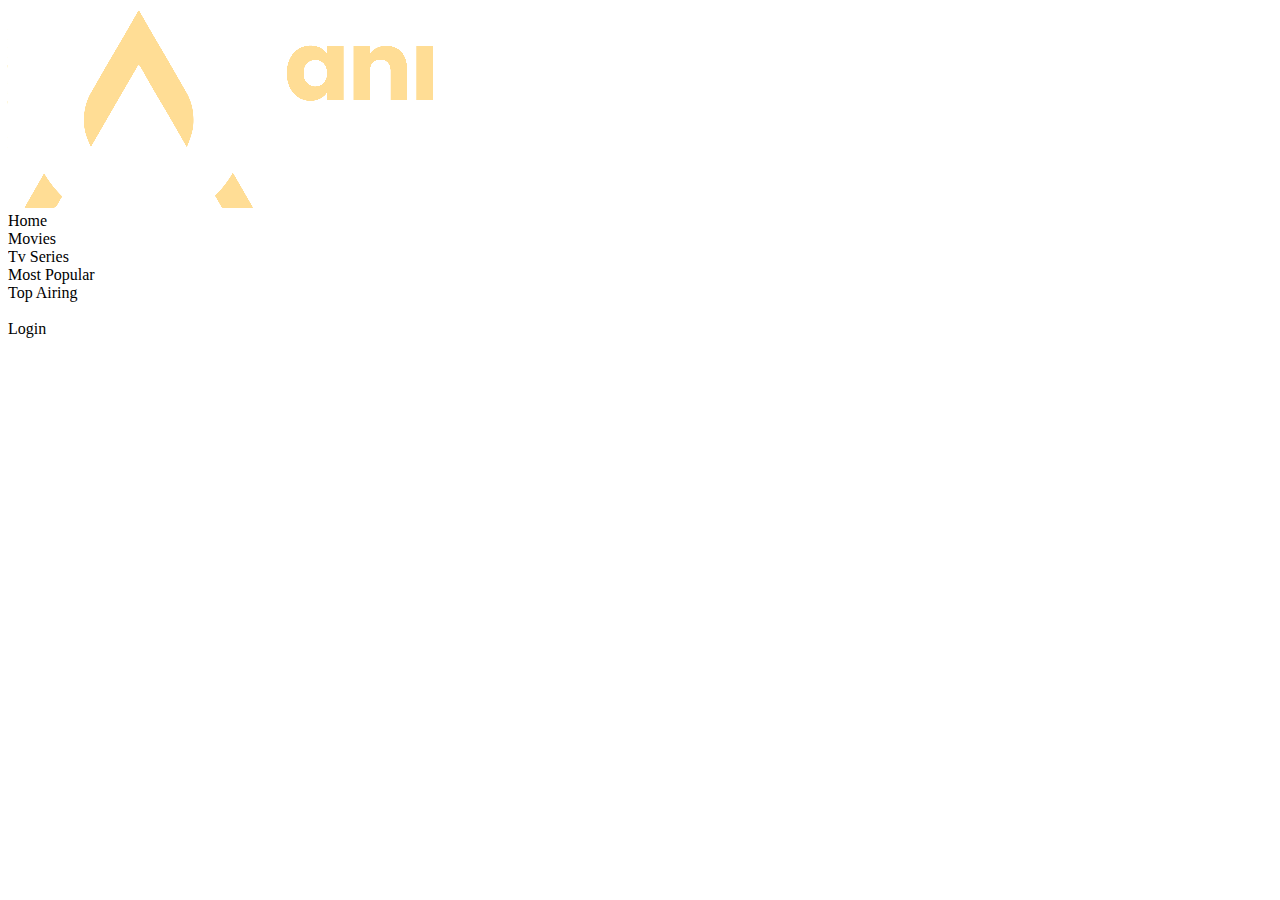
==== main.html @ 8ad405c8 "header completed starting header style" ====
<!DOCTYPE html>
<html>
    <head>
        <meta charset="utf-8">
        <meta http-equiv="X-UA-Compatible" content="IE=edge">
        <title>Project Landing</title>
        <meta name="description" content="">
        <meta name="viewport" content="width=device-width, initial-scale=1">
        <link rel="stylesheet" href="">
    </head>
    <body>
        <div class="header">
            <div class="container">
             <div class="logo">
             <img src="./imgs/logo2.png" alt="AniWatch">
             </div>
            <div class="select">
            <li>Home</li>
            <li>Movies</li>
            <li>Tv Series</li>
            <li>Most Popular</li>
            <li>Top Airing</li>
            </div>
            <div clas="search"><img src=""></div>
            <div class="login">Login</div>
        </div>
       </div>    
    </body>
</html>
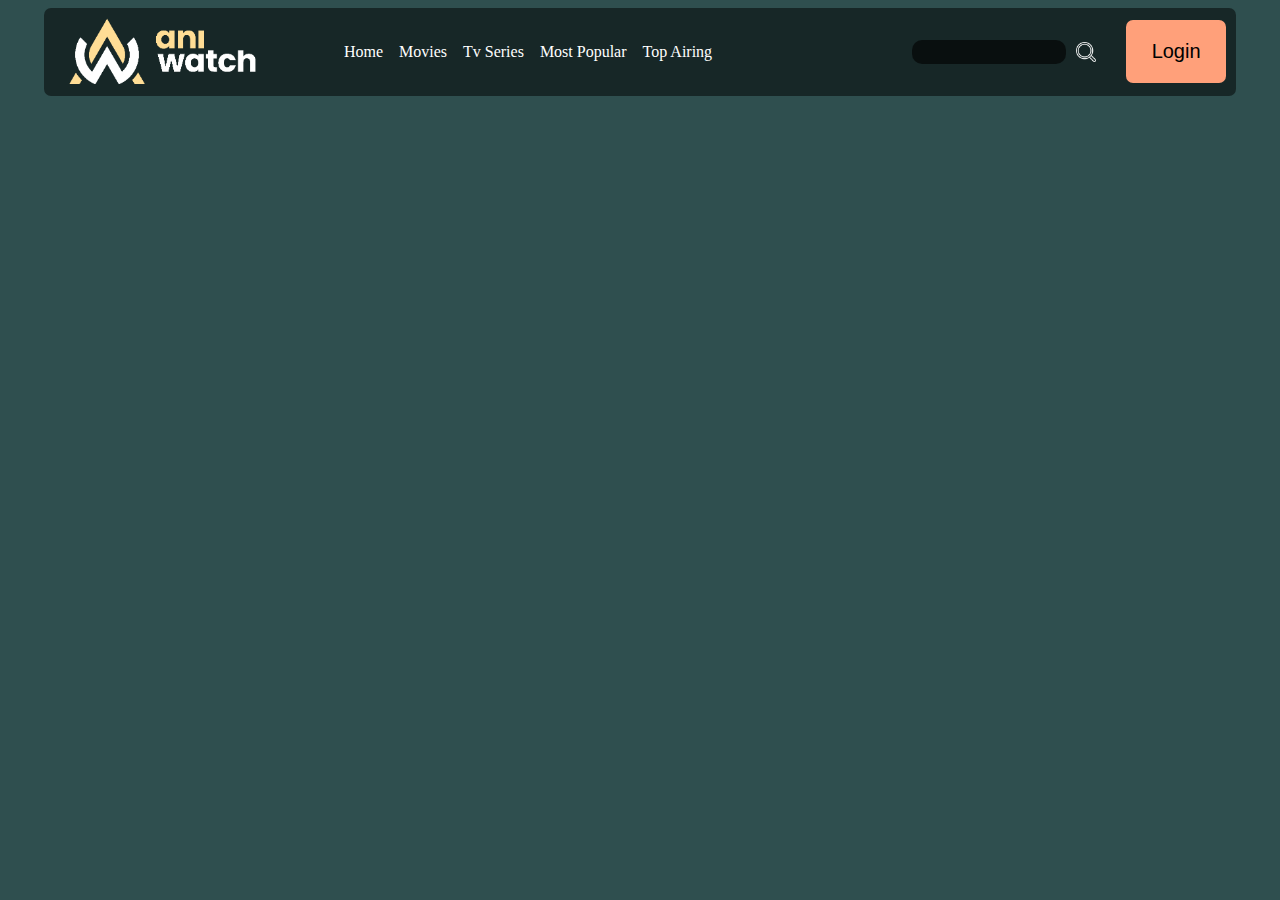
==== commit 15dabef7: "designed header w/login logo  pages and search" ====
--- a/main.html
+++ b/main.html
@@ -6,14 +6,12 @@
         <title>Project Landing</title>
         <meta name="description" content="">
         <meta name="viewport" content="width=device-width, initial-scale=1">
-        <link rel="stylesheet" href="">
+        <link rel="stylesheet" href="styles.css">
     </head>
     <body>
         <div class="header">
             <div class="container">
-             <div class="logo">
-             <img src="./imgs/logo2.png" alt="AniWatch">
-             </div>
+             <img src="./imgs/logo2.png" alt="AniWatch" id="logoa">
             <div class="select">
             <li>Home</li>
             <li>Movies</li>
@@ -21,8 +19,13 @@
             <li>Most Popular</li>
             <li>Top Airing</li>
             </div>
-            <div clas="search"><img src=""></div>
-            <div class="login">Login</div>
+            <div class="log-serc">
+              <div class="text">
+                <textarea class="txtsrch"></textarea>
+            <div clas="search"><img src="./imgs/search.png" id="search" alt="Search"></div>
+              </div>
+            <div><button class="login">Login</button></div>
+        </div>
         </div>
        </div>    
     </body>
--- a/styles.css
+++ b/styles.css
@@ -0,0 +1,93 @@
+body{
+    background-color: darkslategrey;
+    display: flex;
+}
+.header{
+    display: flex;
+    flex-direction: row;
+    padding:0 10px;
+    background-color: rgba(0, 0, 0, 0.5);
+    border-radius: 7px;
+    margin: 0 auto;
+
+}  
+.container{
+    display: flex;
+    align-items: center;
+    justify-content: space-between;
+}
+li{
+    display: flex;
+    list-style: none;
+    font-size: 16px;
+    color: white;
+}
+#logoa{
+    display: flex;
+    align-items: center;
+    max-width: 200px;
+    padding: 10px;
+    padding-bottom: 12px;
+ 
+}
+.select{
+    display: flex;
+    align-items: center;
+    gap: 16px;
+    justify-content: space-between;
+    margin-left: 70px;
+}
+ .log-serc{
+    display: flex;
+    margin-left: 200px;
+    gap:30px;
+    align-items: center;
+ }
+
+ #search{
+    max-width: 20px;
+    max-height: 50px;
+    display: flex;
+    filter: invert(100%);
+ }
+ button{
+    border: 0;
+
+ }
+ .login{
+    display: flex;
+    align-items: center;
+    padding: 20px;
+    background-color: lightsalmon;
+    border: 0;
+    border-radius: 7px;
+    min-width: 100px;
+    font-size: 20px;
+    justify-content: center;
+ }
+ .login:hover{
+    background-color: rgb(194, 110, 77);
+ }
+ .login:active{
+    transform:translateY(4px);
+    border: 1px solid;
+    border-color: lightcoral;
+ }
+.text{
+    display: flex;
+    align-items: center;
+
+}
+.txtsrch{
+    margin-right: 10px;
+    min-width: 150px;
+    max-width: 150px;
+    max-height: 20px;
+    border:0;
+    border-radius: 10px;
+    background-color: rgba(0, 0, 0, 0.6);
+    color: white;
+    resize: none;
+    
+
+}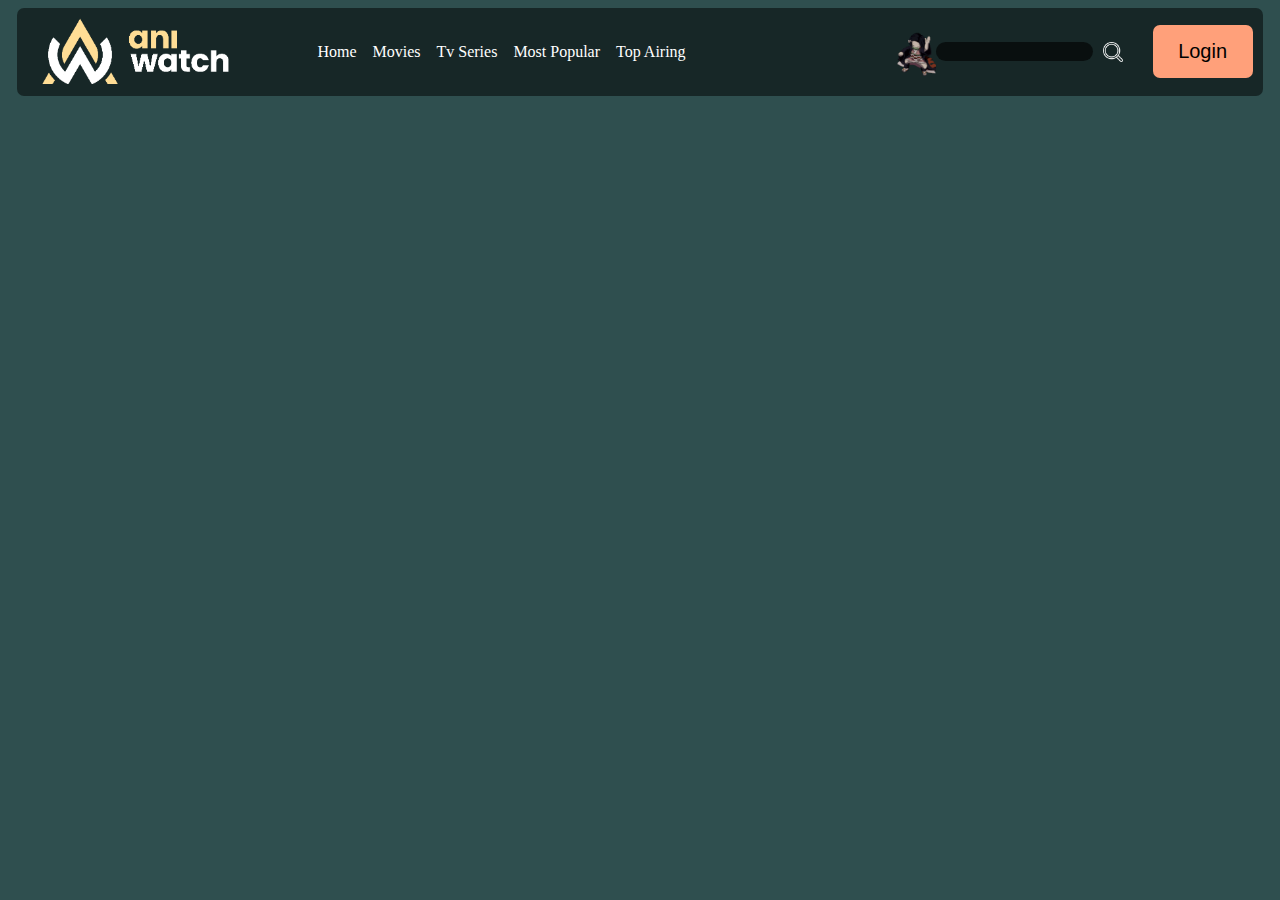
==== commit ea8a74d0: "Adjusted textarea. Addition of hover and fun gif." ====
--- a/main.html
+++ b/main.html
@@ -13,20 +13,24 @@
             <div class="container">
              <img src="./imgs/logo2.png" alt="AniWatch" id="logoa">
             <div class="select">
-            <li>Home</li>
-            <li>Movies</li>
-            <li>Tv Series</li>
-            <li>Most Popular</li>
-            <li>Top Airing</li>
+            <li><a href="#">Home</a></li>
+            <li><a href="#">Movies</a></li>
+            <li><a href="#">Tv Series</a></li>
+            <li><a href="#">Most Popular</a></li>
+            <li><a href="#">Top Airing</a></li>
             </div>
             <div class="log-serc">
               <div class="text">
-                <textarea class="txtsrch"></textarea>
+                <img src="./imgs/anime-waifu.gif" id="waifu">
+                <textarea style="overflow: hidden;" rows="1" class="txtsrch"> </textarea>
             <div clas="search"><img src="./imgs/search.png" id="search" alt="Search"></div>
               </div>
             <div><button class="login">Login</button></div>
         </div>
         </div>
-       </div>    
+       </div>   
+       <div>
+
+       </div> 
     </body>
 </html>--- a/styles.css
+++ b/styles.css
@@ -1,6 +1,7 @@
 body{
     background-color: darkslategrey;
     display: flex;
+
 }
 .header{
     display: flex;
@@ -36,6 +37,7 @@
     gap: 16px;
     justify-content: space-between;
     margin-left: 70px;
+    
 }
  .log-serc{
     display: flex;
@@ -57,7 +59,7 @@
  .login{
     display: flex;
     align-items: center;
-    padding: 20px;
+    padding: 15px;
     background-color: lightsalmon;
     border: 0;
     border-radius: 7px;
@@ -88,6 +90,20 @@
     background-color: rgba(0, 0, 0, 0.6);
     color: white;
     resize: none;
-    
+    padding-left: 5px;
+}
+a:visited,
+a:active,
+a:link
+{
+    text-decoration: none;
+    color: white;
+}
+a:hover{
+    text-decoration: none;
+    color:rgb(140, 137, 137)
 
+}
+#waifu{
+    max-width: 50px;
 }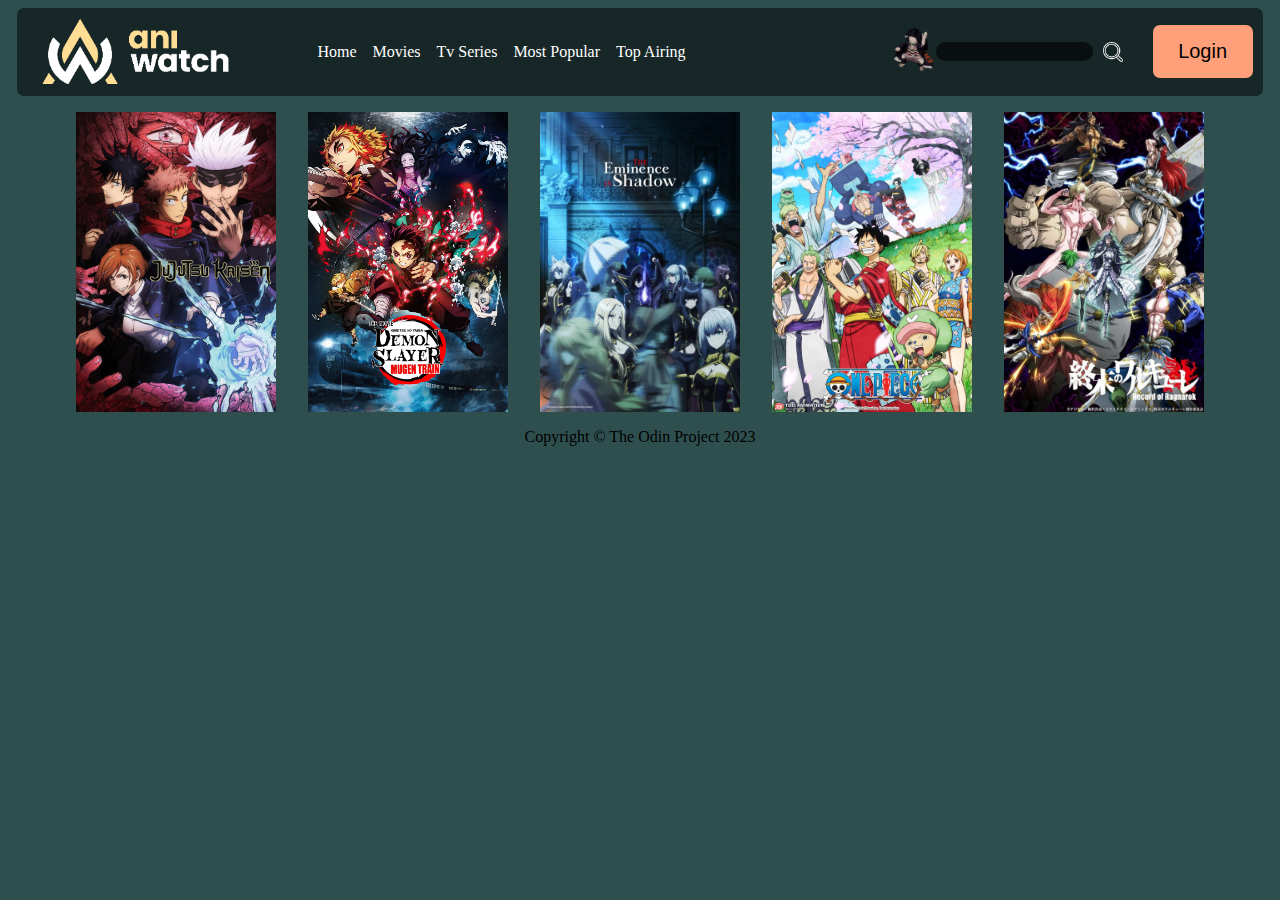
==== commit 58a76aa9: "Anime choices and hover feature. Footer nxt" ====
--- a/main.html
+++ b/main.html
@@ -29,8 +29,14 @@
         </div>
         </div>
        </div>   
-       <div>
+       <div class="bod">
+        <li><img class="anime"src="imgs/jjk.jpg"></li>
+        <li><img class="anime" src="imgs/dm.jpg"></li>
+        <li><img class="anime" src="imgs/em.jpg"></li>
+        <li><img class="anime" src="imgs/op.jpe"></li>
+        <li><img class="anime" src="imgs/rag.jpg"></li>
 
        </div> 
+       <div class="footer">Copyright © The Odin Project 2023</div>
     </body>
 </html>--- a/styles.css
+++ b/styles.css
@@ -1,6 +1,8 @@
 body{
     background-color: darkslategrey;
     display: flex;
+    flex-direction: column;
+    flex-wrap: wrap;
 
 }
 .header{
@@ -106,4 +108,27 @@
 }
 #waifu{
     max-width: 50px;
-}+}
+.bod{
+    display: flex;
+    justify-content: center;
+
+ }
+.anime{
+    display: flex;
+    max-width: 200px;
+    max-height: 400px;
+    margin: 16px;
+    border: 1px solid black
+    margin: 16px 0;
+ }
+ .anime:hover{
+    border: 5px solid rgba(0, 0, 0, 0.2);
+    border-radius: 7px;
+ }
+.footer{
+    display: flex;
+    justify-content: center;
+     align-items: flex-end;
+    
+ }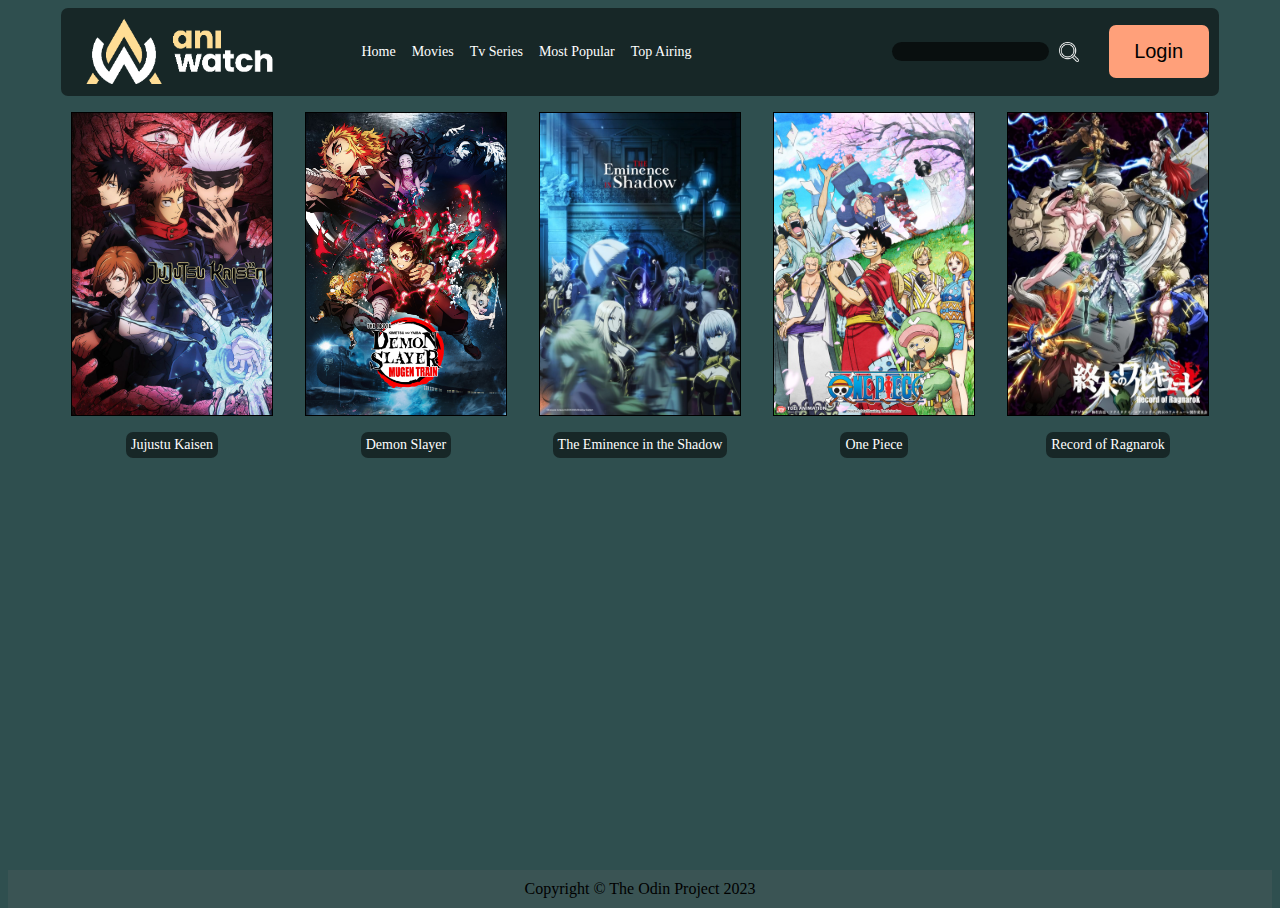
==== commit 3ba89bd2: "show titles/ centering/ and halfway done footer" ====
--- a/main.html
+++ b/main.html
@@ -21,7 +21,7 @@
             </div>
             <div class="log-serc">
               <div class="text">
-                <img src="./imgs/anime-waifu.gif" id="waifu">
+                <img src="" id="waifu">
                 <textarea style="overflow: hidden;" rows="1" class="txtsrch"> </textarea>
             <div clas="search"><img src="./imgs/search.png" id="search" alt="Search"></div>
               </div>
@@ -30,13 +30,16 @@
         </div>
        </div>   
        <div class="bod">
-        <li><img class="anime"src="imgs/jjk.jpg"></li>
-        <li><img class="anime" src="imgs/dm.jpg"></li>
-        <li><img class="anime" src="imgs/em.jpg"></li>
-        <li><img class="anime" src="imgs/op.jpe"></li>
-        <li><img class="anime" src="imgs/rag.jpg"></li>
+        <li><img class="anime"src="imgs/jjk.jpg"><span class="tt">Jujustu Kaisen</span></li>
+        <li><img class="anime" src="imgs/dm.jpg"><span class="tt">Demon Slayer</span></li>
+        <li><img class="anime" src="imgs/em.jpg"><span class="tt">The Eminence in the Shadow</span></li>
+        <li><img class="anime" src="imgs/op.jpe"><span class="tt">One Piece</span></li>
+        <li><img class="anime" src="imgs/rag.jpg"><span class="tt">Record of Ragnarok</span></li>
+       </div> 
+       <div class="foot">
+       <footer>Copyright © The Odin Project 2023</footer>
+    </div>
 
-       </div> 
-       <div class="footer">Copyright © The Odin Project 2023</div>
     </body>
+
 </html>--- a/styles.css
+++ b/styles.css
@@ -1,8 +1,12 @@
+html{
+    height: 100%;
+}
 body{
     background-color: darkslategrey;
     display: flex;
     flex-direction: column;
     flex-wrap: wrap;
+    height: 100%;
 
 }
 .header{
@@ -24,6 +28,11 @@
     list-style: none;
     font-size: 16px;
     color: white;
+    flex-direction: column;
+    text-align: center;
+    font-size: 14px;
+    
+    
 }
 #logoa{
     display: flex;
@@ -116,19 +125,33 @@
  }
 .anime{
     display: flex;
+    background-size: cover;
     max-width: 200px;
     max-height: 400px;
     margin: 16px;
-    border: 1px solid black
-    margin: 16px 0;
+    border: 1px solid black;
+ }
+ img.anime{
+    min-height: 302px;
  }
  .anime:hover{
     border: 5px solid rgba(0, 0, 0, 0.2);
     border-radius: 7px;
  }
-.footer{
+ .foot{
     display: flex;
     justify-content: center;
-     align-items: flex-end;
-    
- }+    align-items: flex-end;
+    margin-top: auto;
+    padding: 10px;
+    background-color: rgba(105, 105, 105, 0.2);
+
+ }
+.tt{
+    margin: auto;
+    padding: 5px;
+    border-radius: 7px;
+    background-color: rgba(0, 0, 0, 0.5);
+
+    p
+}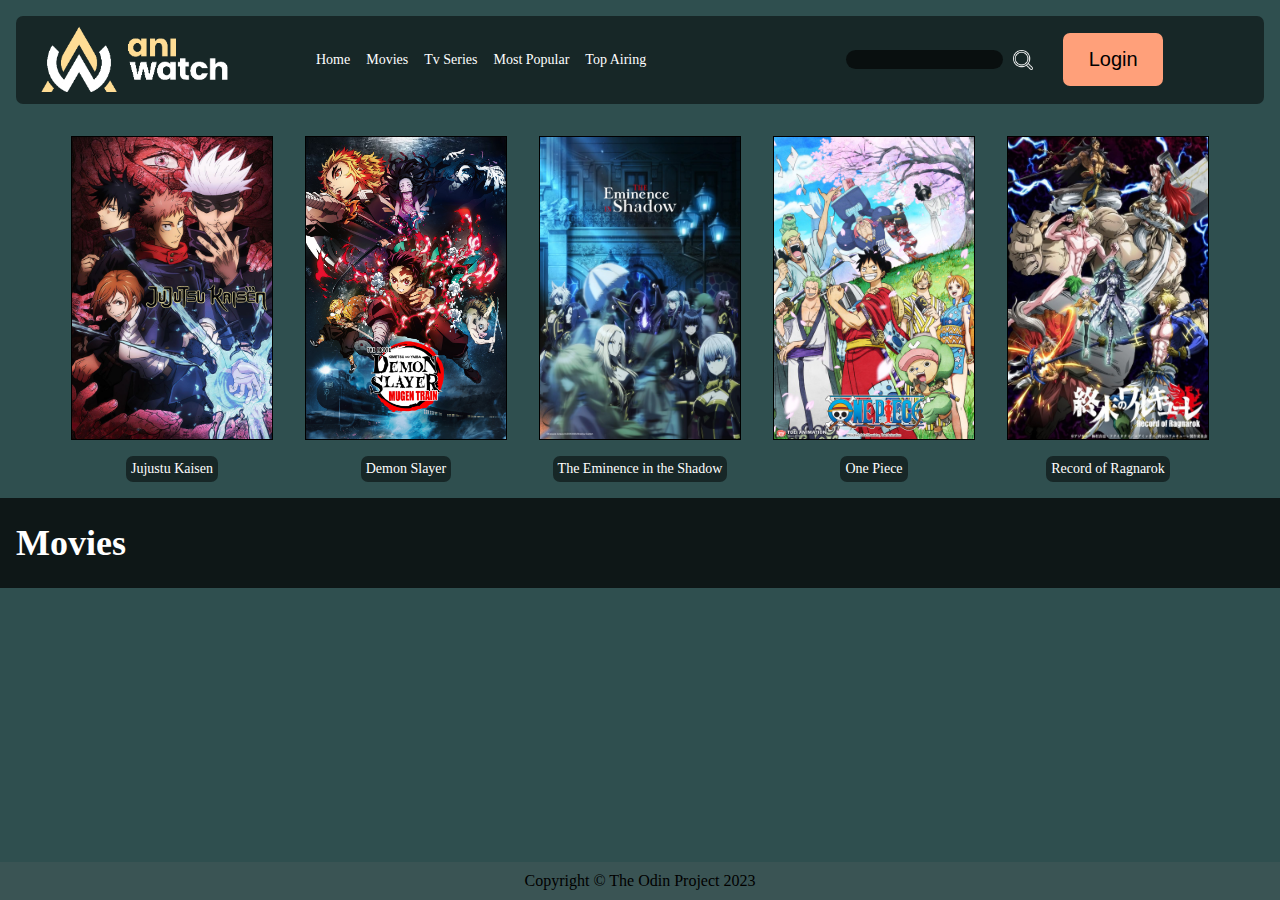
==== commit 0ad5d0b3: "Small fixes/ Mov sect/removed body mrg" ====
--- a/main.html
+++ b/main.html
@@ -36,6 +36,9 @@
         <li><img class="anime" src="imgs/op.jpe"><span class="tt">One Piece</span></li>
         <li><img class="anime" src="imgs/rag.jpg"><span class="tt">Record of Ragnarok</span></li>
        </div> 
+       <div class="movie">
+        <h1 id="movie">Movies</h1>
+       </div>
        <div class="foot">
        <footer>Copyright © The Odin Project 2023</footer>
     </div>
--- a/styles.css
+++ b/styles.css
@@ -7,6 +7,7 @@
     flex-direction: column;
     flex-wrap: wrap;
     height: 100%;
+    margin: 0;
 
 }
 .header{
@@ -15,7 +16,7 @@
     padding:0 10px;
     background-color: rgba(0, 0, 0, 0.5);
     border-radius: 7px;
-    margin: 0 auto;
+    margin: 16px;
 
 }  
 .container{
@@ -112,7 +113,7 @@
 }
 a:hover{
     text-decoration: none;
-    color:rgb(140, 137, 137)
+    color:rgb(140, 137, 137);
 
 }
 #waifu{
@@ -153,5 +154,16 @@
     border-radius: 7px;
     background-color: rgba(0, 0, 0, 0.5);
 
-    p
+}
+.movie{
+    display: flex;
+    background-color: rgba(0, 0, 0, 0.7);
+    margin-top: 16px;
+
+}
+#movie{
+    display: flex;
+    color: white;
+    padding-left: 16px;
+    font-size: 36px;
 }